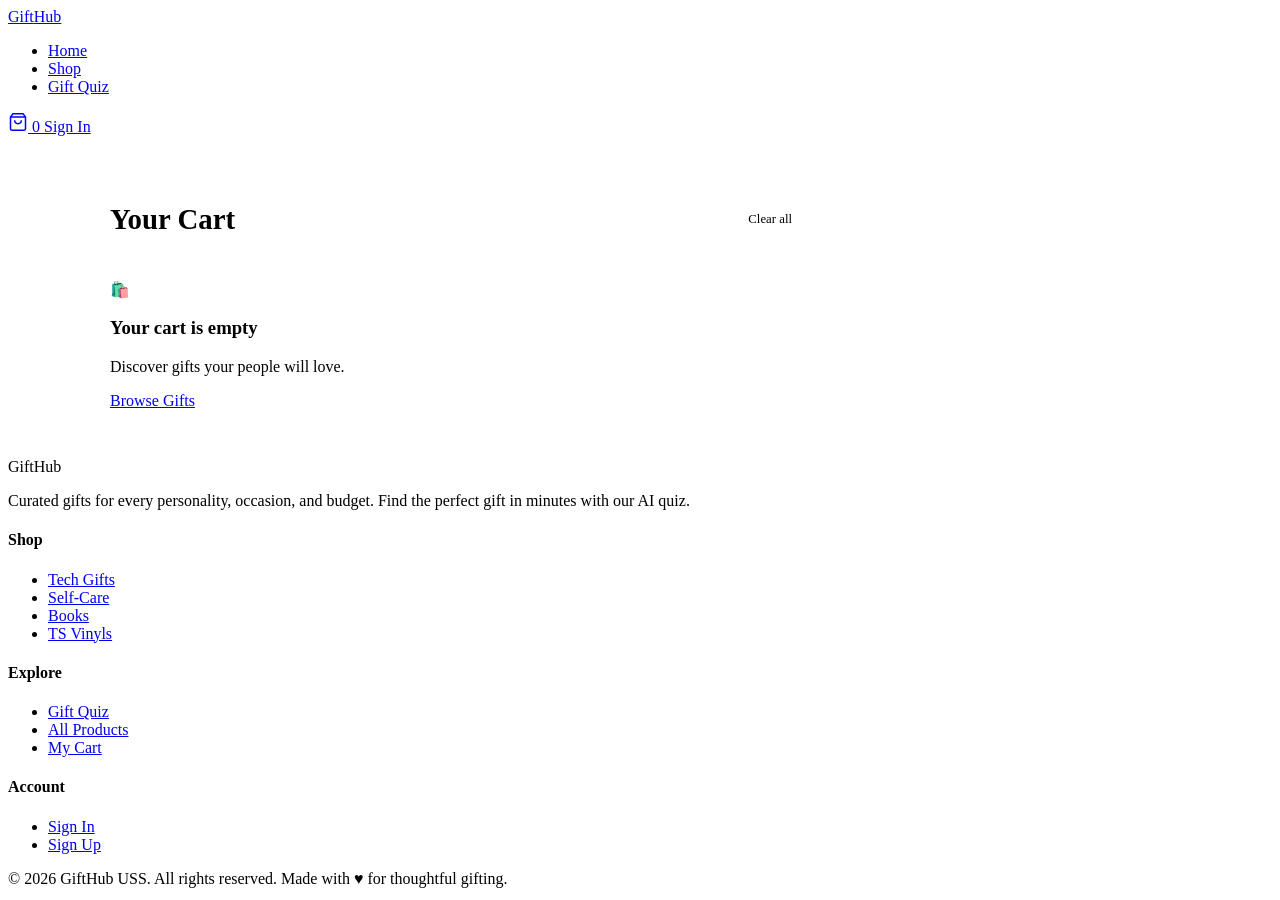
==== checkout.html @ 99d89582 "Add files via upload" ====
<!DOCTYPE html>
<html lang="en">
<head>
  <meta charset="UTF-8">
  <meta name="viewport" content="width=device-width, initial-scale=1.0">
  <title>Checkout – GiftHub</title>
  <link rel="stylesheet" href="style.css">
  <style>
    .checkout-wrap {
      max-width: 1060px;
      margin: 0 auto;
      padding: 3rem 2rem;
    }

    .checkout-head {
      margin-bottom: 2.5rem;
    }

    .checkout-head h1 {
      font-family: var(--font-display);
      font-size: 2rem;
      font-weight: 700;
      color: var(--charcoal);
      margin-bottom: 0.25rem;
    }

    .checkout-head p { font-size: 0.875rem; color: var(--muted); }

    /* STEPS */
    .checkout-steps {
      display: flex;
      align-items: center;
      gap: 0;
      margin-bottom: 2.5rem;
      overflow-x: auto;
      padding-bottom: 4px;
    }

    .step {
      display: flex;
      align-items: center;
      gap: 10px;
      flex-shrink: 0;
    }

    .step-num {
      width: 32px;
      height: 32px;
      border-radius: 50%;
      border: 2px solid var(--border-strong);
      display: flex;
      align-items: center;
      justify-content: center;
      font-size: 0.8rem;
      font-weight: 700;
      color: var(--muted);
      background: var(--white);
      transition: all var(--transition);
    }

    .step-num.active { border-color: var(--amber); background: var(--amber); color: var(--charcoal); }
    .step-num.done { border-color: var(--amber-dark); background: var(--amber-dark); color: white; }

    .step-label {
      font-size: 0.8rem;
      font-weight: 600;
      color: var(--muted);
      transition: color var(--transition);
    }

    .step.active .step-label { color: var(--charcoal); }
    .step.done .step-label { color: var(--amber-dark); }

    .step-line {
      flex: 1;
      height: 2px;
      background: var(--border);
      margin: 0 0.75rem;
      min-width: 30px;
      transition: background var(--transition);
    }

    .step-line.done { background: var(--amber); }

    /* LAYOUT */
    .checkout-layout {
      display: grid;
      grid-template-columns: 1fr 340px;
      gap: 2rem;
      align-items: start;
    }

    /* SECTION CARD */
    .co-card {
      background: var(--white);
      border: 1px solid var(--border);
      border-radius: var(--radius);
      padding: 2rem;
      margin-bottom: 1.25rem;
    }

    .co-card-title {
      font-family: var(--font-display);
      font-size: 1.15rem;
      font-weight: 700;
      color: var(--charcoal);
      margin-bottom: 1.5rem;
      display: flex;
      align-items: center;
      gap: 10px;
    }

    .co-card-title .step-icon {
      width: 28px;
      height: 28px;
      background: var(--amber-light);
      border-radius: 8px;
      display: flex;
      align-items: center;
      justify-content: center;
      font-size: 0.9rem;
    }

    /* PAYMENT METHODS */
    .payment-methods {
      display: grid;
      grid-template-columns: repeat(3, 1fr);
      gap: 0.75rem;
      margin-bottom: 1.5rem;
    }

    .pm-option {
      border: 2px solid var(--border);
      border-radius: var(--radius-sm);
      padding: 0.875rem 0.75rem;
      cursor: pointer;
      transition: all var(--transition);
      text-align: center;
      display: flex;
      flex-direction: column;
      align-items: center;
      gap: 6px;
      background: var(--white);
    }

    .pm-option:hover { border-color: var(--amber); background: var(--amber-light); }
    .pm-option.selected { border-color: var(--amber); background: var(--amber-light); }

    .pm-icon { font-size: 1.5rem; }
    .pm-label { font-size: 0.75rem; font-weight: 600; color: var(--charcoal); }

    /* CARD FORM */
    .card-form { display: none; }
    .card-form.visible { display: block; }

    .card-input-row {
      display: grid;
      grid-template-columns: 1fr 1fr;
      gap: 1rem;
    }

    /* UPI FORM */
    .upi-form { display: none; }
    .upi-form.visible { display: block; }

    /* ORDER SUMMARY SIDEBAR */
    .co-summary {
      background: var(--white);
      border: 1px solid var(--border);
      border-radius: var(--radius);
      padding: 1.75rem;
      position: sticky;
      top: 80px;
    }

    .co-summary-title {
      font-family: var(--font-display);
      font-size: 1.1rem;
      font-weight: 700;
      color: var(--charcoal);
      margin-bottom: 1.25rem;
    }

    .co-items { margin-bottom: 1.25rem; }

    .co-item {
      display: flex;
      align-items: center;
      gap: 12px;
      padding: 0.75rem 0;
      border-bottom: 1px solid var(--border);
    }

    .co-item:last-child { border-bottom: none; }

    .co-item-img {
      width: 44px;
      height: 44px;
      background: var(--cream-dark);
      border-radius: 8px;
      display: flex;
      align-items: center;
      justify-content: center;
      font-size: 1.3rem;
      flex-shrink: 0;
    }

    .co-item-details { flex: 1; min-width: 0; }
    .co-item-name { font-size: 0.8rem; font-weight: 600; color: var(--charcoal); white-space: nowrap; overflow: hidden; text-overflow: ellipsis; }
    .co-item-qty { font-size: 0.72rem; color: var(--muted); }
    .co-item-price { font-size: 0.85rem; font-weight: 700; color: var(--amber-dark); flex-shrink: 0; }

    .co-totals { margin-top: 1rem; }

    .co-row {
      display: flex;
      justify-content: space-between;
      font-size: 0.82rem;
      color: var(--charcoal-mid);
      padding: 0.4rem 0;
    }

    .co-row.total {
      font-size: 1rem;
      font-weight: 700;
      color: var(--charcoal);
      border-top: 2px solid var(--border-strong);
      margin-top: 0.5rem;
      padding-top: 0.75rem;
    }

    .co-row.total span:last-child { color: var(--amber-dark); }

    /* SECURITY BADGES */
    .security-badges {
      display: flex;
      justify-content: center;
      gap: 1.5rem;
      margin-top: 1.25rem;
      padding-top: 1.25rem;
      border-top: 1px solid var(--border);
    }

    .sec-badge {
      display: flex;
      align-items: center;
      gap: 5px;
      font-size: 0.7rem;
      color: var(--muted-light);
      font-weight: 500;
    }

    @media (max-width: 860px) {
      .checkout-layout { grid-template-columns: 1fr; }
      .co-summary { position: static; }
      .payment-methods { grid-template-columns: repeat(3, 1fr); }
    }

    @media (max-width: 480px) {
      .checkout-wrap { padding: 1.5rem 1rem; }
      .co-card { padding: 1.25rem; }
      .payment-methods { grid-template-columns: 1fr 1fr; }
      .card-input-row { grid-template-columns: 1fr; }
      .checkout-steps { gap: 0; }
      .step-label { display: none; }
    }
  </style>
</head>
<body>
  <div id="nav-root"></div>

  <div class="page-wrap">
    <div class="checkout-wrap">
      <div class="checkout-head">
        <h1>Checkout</h1>
        <p>You're almost there. Fill in your details below.</p>
      </div>

      <!-- STEPS -->
      <div class="checkout-steps">
        <div class="step active" id="step1">
          <div class="step-num active">1</div>
          <span class="step-label">Delivery</span>
        </div>
        <div class="step-line" id="line1"></div>
        <div class="step" id="step2">
          <div class="step-num">2</div>
          <span class="step-label">Payment</span>
        </div>
        <div class="step-line" id="line2"></div>
        <div class="step" id="step3">
          <div class="step-num">3</div>
          <span class="step-label">Review</span>
        </div>
      </div>

      <div class="checkout-layout">
        <div>

          <!-- STEP 1: DELIVERY -->
          <div id="section-delivery">
            <div class="co-card">
              <h3 class="co-card-title">
                <span class="step-icon">📦</span> Delivery Details
              </h3>
              <div class="form-row">
                <div class="form-group">
                  <label class="form-label">First Name</label>
                  <input class="form-input" type="text" id="fn" placeholder="First name">
                </div>
                <div class="form-group">
                  <label class="form-label">Last Name</label>
                  <input class="form-input" type="text" id="ln" placeholder="Last name">
                </div>
              </div>
              <div class="form-group">
                <label class="form-label">Email</label>
                <input class="form-input" type="email" id="em" placeholder="Order confirmation sent here">
              </div>
              <div class="form-group">
                <label class="form-label">Phone</label>
                <input class="form-input" type="tel" id="ph" placeholder="+91 XXXXX XXXXX">
              </div>
              <div class="form-group">
                <label class="form-label">Address Line 1</label>
                <input class="form-input" type="text" id="a1" placeholder="Flat / House no, Building name">
              </div>
              <div class="form-group">
                <label class="form-label">Address Line 2 (optional)</label>
                <input class="form-input" type="text" id="a2" placeholder="Street, Area, Landmark">
              </div>
              <div class="form-row">
                <div class="form-group">
                  <label class="form-label">City</label>
                  <input class="form-input" type="text" id="city" placeholder="City">
                </div>
                <div class="form-group">
                  <label class="form-label">PIN Code</label>
                  <input class="form-input" type="text" id="pin" placeholder="6-digit PIN">
                </div>
              </div>
              <div class="form-group">
                <label class="form-label">State</label>
                <select class="form-input" id="state">
                  <option value="">Select state</option>
                  <option>Maharashtra</option><option>Delhi</option><option>Karnataka</option>
                  <option>Tamil Nadu</option><option>Telangana</option><option>Gujarat</option>
                  <option>Rajasthan</option><option>West Bengal</option><option>Uttar Pradesh</option>
                </select>
              </div>

              <div style="display:flex;align-items:center;gap:10px;margin-top:0.5rem">
                <input type="checkbox" id="gift-wrap" style="width:16px;height:16px;accent-color:var(--amber)">
                <label for="gift-wrap" style="font-size:0.85rem;color:var(--charcoal-mid);cursor:pointer">🎁 Add free gift wrapping & personalized message</label>
              </div>
              <div id="gift-msg-group" style="display:none;margin-top:1rem">
                <label class="form-label">Gift Message (optional)</label>
                <textarea class="form-input" id="gift-msg" rows="2" placeholder="Write a short note to the recipient..."></textarea>
              </div>
            </div>
            <button class="btn btn-primary" style="font-size:1rem;padding:0.9rem 2rem" onclick="goToPayment()">Continue to Payment →</button>
          </div>

          <!-- STEP 2: PAYMENT -->
          <div id="section-payment" style="display:none">
            <div class="co-card">
              <h3 class="co-card-title">
                <span class="step-icon">💳</span> Payment Method
              </h3>

              <div class="payment-methods">
                <div class="pm-option selected" onclick="selectPM('card', this)">
                  <span class="pm-icon">💳</span>
                  <span class="pm-label">Card</span>
                </div>
                <div class="pm-option" onclick="selectPM('upi', this)">
                  <span class="pm-icon">📱</span>
                  <span class="pm-label">UPI</span>
                </div>
                <div class="pm-option" onclick="selectPM('netbanking', this)">
                  <span class="pm-icon">🏦</span>
                  <span class="pm-label">Net Banking</span>
                </div>
                <div class="pm-option" onclick="selectPM('wallet', this)">
                  <span class="pm-icon">👛</span>
                  <span class="pm-label">Wallet</span>
                </div>
                <div class="pm-option" onclick="selectPM('cod', this)">
                  <span class="pm-icon">💵</span>
                  <span class="pm-label">Cash on Delivery</span>
                </div>
                <div class="pm-option" onclick="selectPM('emi', this)">
                  <span class="pm-icon">📅</span>
                  <span class="pm-label">EMI</span>
                </div>
              </div>

              <!-- CARD FORM -->
              <div class="card-form visible" id="form-card">
                <div class="form-group">
                  <label class="form-label">Card Number</label>
                  <input class="form-input" type="text" id="cardnum" placeholder="1234 5678 9012 3456" maxlength="19" oninput="formatCard(this)">
                </div>
                <div class="card-input-row">
                  <div class="form-group">
                    <label class="form-label">Expiry Date</label>
                    <input class="form-input" type="text" id="expiry" placeholder="MM / YY" maxlength="7" oninput="formatExpiry(this)">
                  </div>
                  <div class="form-group">
                    <label class="form-label">CVV</label>
                    <input class="form-input" type="password" id="cvv" placeholder="•••" maxlength="3">
                  </div>
                </div>
                <div class="form-group">
                  <label class="form-label">Name on Card</label>
                  <input class="form-input" type="text" id="cardname" placeholder="As printed on card">
                </div>
              </div>

              <!-- UPI FORM -->
              <div class="upi-form" id="form-upi">
                <div class="form-group">
                  <label class="form-label">UPI ID</label>
                  <input class="form-input" type="text" id="upiid" placeholder="yourname@upi">
                </div>
                <p style="font-size:0.78rem;color:var(--muted);margin-top:-0.5rem">Enter your UPI ID (e.g. name@okicici, name@ybl)</p>
              </div>

              <!-- OTHER METHODS -->
              <div id="form-other" style="display:none">
                <p style="font-size:0.875rem;color:var(--muted);text-align:center;padding:1.5rem;background:var(--cream-dark);border-radius:var(--radius-sm)">
                  You'll be redirected to your bank/wallet to complete the payment securely.
                </p>
              </div>

              <div style="display:flex;align-items:center;gap:8px;font-size:0.75rem;color:var(--muted);margin-top:1rem">
                🔒 <span>256-bit SSL encryption. Your payment info is never stored.</span>
              </div>
            </div>

            <div style="display:flex;gap:1rem;flex-wrap:wrap">
              <button class="btn btn-outline" onclick="goToDelivery()">← Back</button>
              <button class="btn btn-primary" style="font-size:1rem;padding:0.9rem 2rem" onclick="goToReview()">Review Order →</button>
            </div>
          </div>

          <!-- STEP 3: REVIEW -->
          <div id="section-review" style="display:none">
            <div class="co-card">
              <h3 class="co-card-title">
                <span class="step-icon">✅</span> Review Your Order
              </h3>
              <div id="review-body"></div>
            </div>
            <div style="display:flex;gap:1rem;flex-wrap:wrap">
              <button class="btn btn-outline" onclick="goToPayment2()">← Back</button>
              <button class="btn btn-coral" id="place-btn" style="font-size:1rem;padding:0.9rem 2rem" onclick="placeOrder()">
                🎁 Place Order
              </button>
            </div>
          </div>

        </div>

        <!-- ORDER SUMMARY SIDEBAR -->
        <div>
          <div class="co-summary">
            <div class="co-summary-title">Your Order</div>
            <div class="co-items" id="co-items-list"></div>
            <div class="co-totals">
              <div class="co-row"><span>Subtotal</span><span id="co-sub">–</span></div>
              <div class="co-row"><span>Shipping</span><span id="co-ship">–</span></div>
              <div class="co-row total"><span>Total</span><span id="co-total">–</span></div>
            </div>
            <div class="security-badges">
              <span class="sec-badge">🔒 Secure</span>
              <span class="sec-badge">🚚 Fast Delivery</span>
              <span class="sec-badge">↩ Easy Returns</span>
            </div>
          </div>
        </div>
      </div>
    </div>
  </div>

  <div id="footer-root"></div>

  <script src="app.js"></script>
  <script>
    document.getElementById('nav-root').innerHTML = renderNav('');
    document.getElementById('footer-root').innerHTML = renderFooter();

    // Pre-fill if logged in
    const user = Auth.get();
    if (user) {
      document.getElementById('em').value = user.email || '';
      const parts = (user.name || '').split(' ');
      if (parts[0]) document.getElementById('fn').value = parts[0];
      if (parts[1]) document.getElementById('ln').value = parts.slice(1).join(' ');
    }

    // Gift wrap toggle
    document.getElementById('gift-wrap').addEventListener('change', function() {
      document.getElementById('gift-msg-group').style.display = this.checked ? 'block' : 'none';
    });

    // Render sidebar items
    function renderSidebarItems() {
      const items = Cart.get();
      if (items.length === 0) { window.location.href = 'cart.html'; return; }
      const subtotal = Cart.total();
      const shipping = subtotal >= 1499 ? 0 : 99;
      const total = subtotal + shipping;
      document.getElementById('co-items-list').innerHTML = items.map(item => {
        const p = PRODUCTS.find(x => x.id === item.id);
        if (!p) return '';
        return `<div class="co-item">
          <div class="co-item-img">
  <img src="${p.img}" alt="${p.name}" style="width:100%;height:100%;object-fit:cover;border-radius:8px;">
</div>
          <div class="co-item-details">
            <div class="co-item-name">${p.name}</div>
            <div class="co-item-qty">Qty: ${item.qty}</div>
          </div>
          <div class="co-item-price">₹${(p.price * item.qty).toLocaleString('en-IN')}</div>
        </div>`;
      }).join('');
      document.getElementById('co-sub').textContent = '₹' + subtotal.toLocaleString('en-IN');
      document.getElementById('co-ship').textContent = shipping === 0 ? 'FREE' : '₹' + shipping;
      document.getElementById('co-total').textContent = '₹' + total.toLocaleString('en-IN');
    }

    renderSidebarItems();

    // STEP NAVIGATION
    function setStep(n) {
      [1,2,3].forEach(i => {
        const s = document.getElementById(`step${i}`);
        s.querySelector('.step-num').className = 'step-num' + (i < n ? ' done' : i === n ? ' active' : '');
        s.className = 'step' + (i < n ? ' done' : i === n ? ' active' : '');
      });
      [1,2].forEach(i => {
        document.getElementById(`line${i}`).className = 'step-line' + (i < n ? ' done' : '');
      });
    }

    function goToDelivery() {
      setStep(1);
      document.getElementById('section-delivery').style.display = 'block';
      document.getElementById('section-payment').style.display = 'none';
      document.getElementById('section-review').style.display = 'none';
    }

    function goToPayment() {
      const fn = document.getElementById('fn').value.trim();
      const em = document.getElementById('em').value.trim();
      const a1 = document.getElementById('a1').value.trim();
      const city = document.getElementById('city').value.trim();
      const pin = document.getElementById('pin').value.trim();
      if (!fn || !em || !a1 || !city || !pin) return showToast('Please fill all required fields.');
      if (!em.includes('@')) return showToast('Please enter a valid email.');
      setStep(2);
      document.getElementById('section-delivery').style.display = 'none';
      document.getElementById('section-payment').style.display = 'block';
      document.getElementById('section-review').style.display = 'none';
    }

    function goToPayment2() {
      setStep(2);
      document.getElementById('section-delivery').style.display = 'none';
      document.getElementById('section-payment').style.display = 'block';
      document.getElementById('section-review').style.display = 'none';
    }

    function goToReview() {
      setStep(3);
      document.getElementById('section-delivery').style.display = 'none';
      document.getElementById('section-payment').style.display = 'none';
      document.getElementById('section-review').style.display = 'block';
      buildReview();
    }

    function buildReview() {
      const fn = document.getElementById('fn').value;
      const ln = document.getElementById('ln').value;
      const em = document.getElementById('em').value;
      const a1 = document.getElementById('a1').value;
      const city = document.getElementById('city').value;
      const pin = document.getElementById('pin').value;
      const state = document.getElementById('state').value;
      const subtotal = Cart.total();
      const shipping = subtotal >= 1499 ? 0 : 99;
      const total = subtotal + shipping;
      document.getElementById('review-body').innerHTML = `
        <div style="display:grid;grid-template-columns:1fr 1fr;gap:1.5rem;margin-bottom:1.5rem">
          <div>
            <div style="font-size:0.72rem;font-weight:700;letter-spacing:0.08em;text-transform:uppercase;color:var(--muted);margin-bottom:8px">Delivering to</div>
            <div style="font-size:0.875rem;color:var(--charcoal);line-height:1.7">${fn} ${ln}<br>${a1}<br>${city}, ${state} – ${pin}</div>
          </div>
          <div>
            <div style="font-size:0.72rem;font-weight:700;letter-spacing:0.08em;text-transform:uppercase;color:var(--muted);margin-bottom:8px">Payment</div>
            <div style="font-size:0.875rem;color:var(--charcoal)">${getPaymentSummary()}</div>
          </div>
        </div>
        <div style="background:var(--cream-dark);border-radius:var(--radius-sm);padding:1rem;font-size:0.875rem;">
          <div style="display:flex;justify-content:space-between;margin-bottom:6px"><span style="color:var(--muted)">Subtotal</span><span>₹${subtotal.toLocaleString('en-IN')}</span></div>
          <div style="display:flex;justify-content:space-between;margin-bottom:6px"><span style="color:var(--muted)">Shipping</span><span>${shipping===0?'FREE':'₹'+shipping}</span></div>
          <div style="display:flex;justify-content:space-between;font-weight:700;font-size:1rem;border-top:1px solid var(--border);padding-top:8px;margin-top:4px"><span>Total</span><span style="color:var(--amber-dark)">₹${total.toLocaleString('en-IN')}</span></div>
        </div>`;
    }

    let selectedPM = 'card';

    function selectPM(pm, el) {
      selectedPM = pm;
      document.querySelectorAll('.pm-option').forEach(o => o.classList.remove('selected'));
      el.classList.add('selected');
      document.getElementById('form-card').className = 'card-form' + (pm === 'card' ? ' visible' : '');
      document.getElementById('form-upi').className = 'upi-form' + (pm === 'upi' ? ' visible' : '');
      document.getElementById('form-other').style.display = ['netbanking','wallet','cod','emi'].includes(pm) ? 'block' : 'none';
    }

    function getPaymentSummary() {
      const labels = { card: '💳 Credit / Debit Card', upi: '📱 UPI', netbanking: '🏦 Net Banking', wallet: '👛 Wallet', cod: '💵 Cash on Delivery', emi: '📅 EMI' };
      return labels[selectedPM] || 'Card';
    }

    // Card number formatting
    function formatCard(el) {
      let v = el.value.replace(/\D/g,'').substring(0,16);
      el.value = v.replace(/(.{4})/g,'$1 ').trim();
    }

    function formatExpiry(el) {
      let v = el.value.replace(/\D/g,'');
      if (v.length >= 2) v = v.substring(0,2) + ' / ' + v.substring(2,4);
      el.value = v;
    }

    function placeOrder() {
      const btn = document.getElementById('place-btn');
      btn.textContent = 'Processing...';
      btn.disabled = true;
      setTimeout(() => {
        Cart.clear();
        window.location.href = 'success.html';
      }, 1800);
    }
  </script>
</body>
</html>
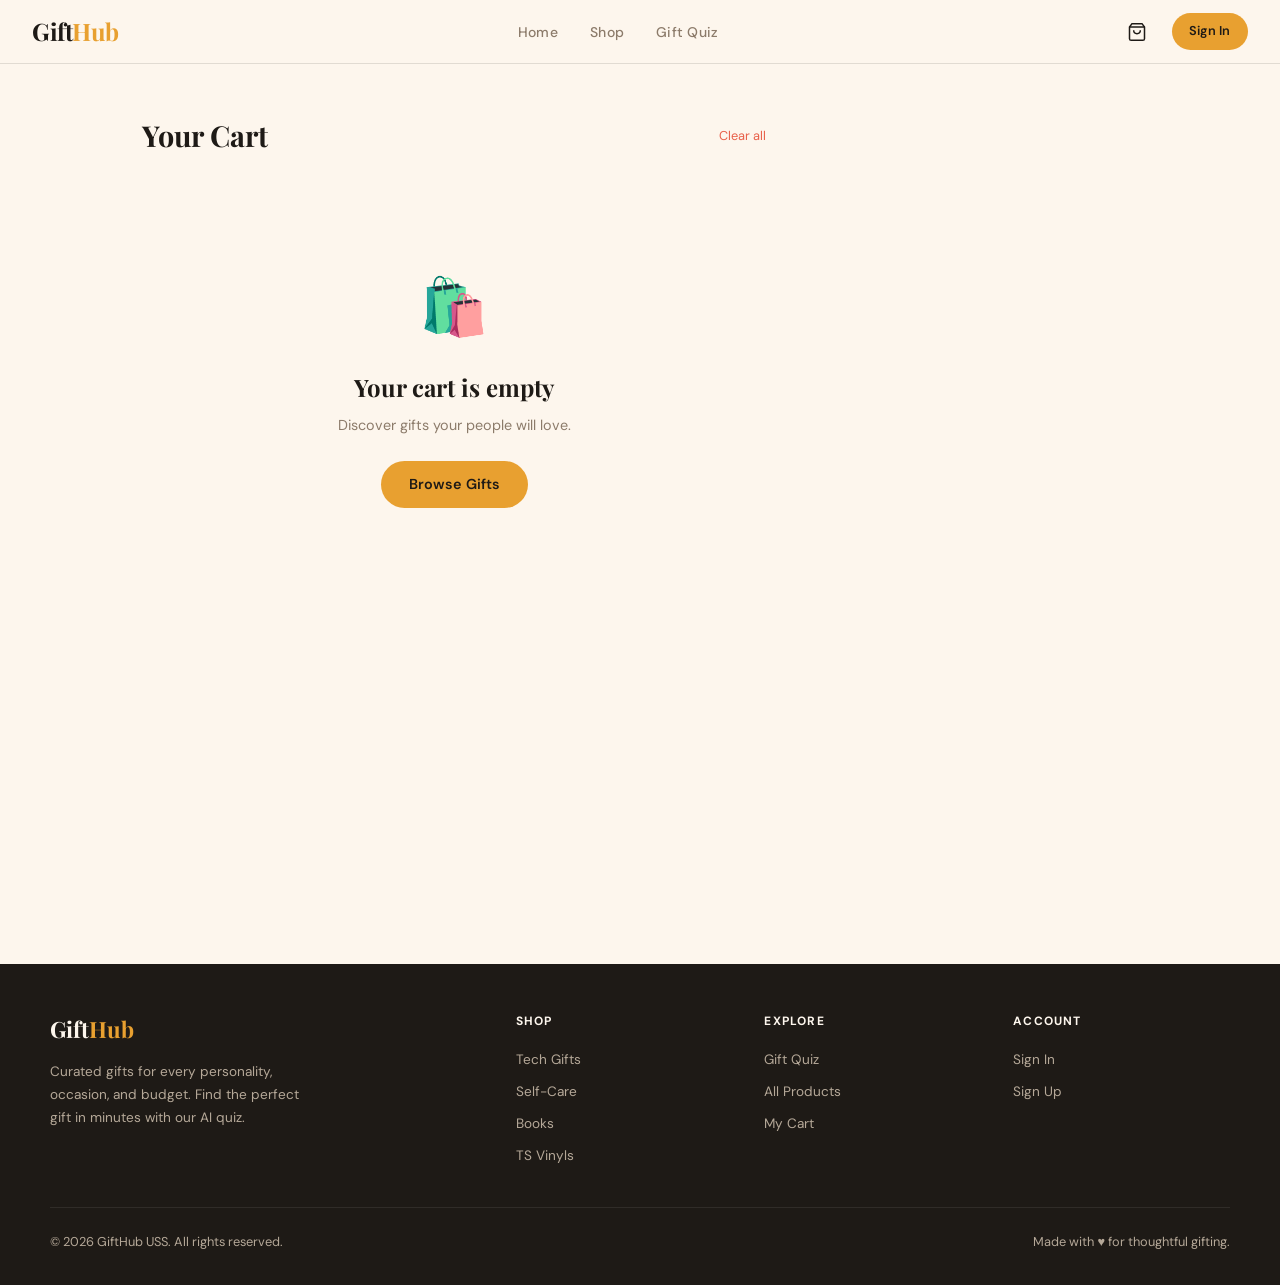
==== commit 30f08fee: "Update print statement from 'Hello' to 'Goodbye'" ====
--- a/checkout.html
+++ b/checkout.html
@@ -6,16 +6,18 @@
   <title>Checkout – GiftHub</title>
   <link rel="stylesheet" href="style.css">
   <style>
+    body { overflow-x: hidden; }
+
+    /* ── CHECKOUT WRAP ── */
     .checkout-wrap {
       max-width: 1060px;
       margin: 0 auto;
       padding: 3rem 2rem;
-    }
-
-    .checkout-head {
-      margin-bottom: 2.5rem;
-    }
-
+      width: 100%;
+      box-sizing: border-box;
+    }
+
+    .checkout-head { margin-bottom: 2.5rem; }
     .checkout-head h1 {
       font-family: var(--font-display);
       font-size: 2rem;
@@ -23,10 +25,9 @@
       color: var(--charcoal);
       margin-bottom: 0.25rem;
     }
-
     .checkout-head p { font-size: 0.875rem; color: var(--muted); }
 
-    /* STEPS */
+    /* ── STEPS ── */
     .checkout-steps {
       display: flex;
       align-items: center;
@@ -57,9 +58,8 @@
       background: var(--white);
       transition: all var(--transition);
     }
-
     .step-num.active { border-color: var(--amber); background: var(--amber); color: var(--charcoal); }
-    .step-num.done { border-color: var(--amber-dark); background: var(--amber-dark); color: white; }
+    .step-num.done   { border-color: var(--amber-dark); background: var(--amber-dark); color: white; }
 
     .step-label {
       font-size: 0.8rem;
@@ -67,9 +67,8 @@
       color: var(--muted);
       transition: color var(--transition);
     }
-
     .step.active .step-label { color: var(--charcoal); }
-    .step.done .step-label { color: var(--amber-dark); }
+    .step.done   .step-label { color: var(--amber-dark); }
 
     .step-line {
       flex: 1;
@@ -79,10 +78,9 @@
       min-width: 30px;
       transition: background var(--transition);
     }
-
     .step-line.done { background: var(--amber); }
 
-    /* LAYOUT */
+    /* ── LAYOUT ── */
     .checkout-layout {
       display: grid;
       grid-template-columns: 1fr 340px;
@@ -90,7 +88,7 @@
       align-items: start;
     }
 
-    /* SECTION CARD */
+    /* ── CO-CARD ── */
     .co-card {
       background: var(--white);
       border: 1px solid var(--border);
@@ -121,7 +119,7 @@
       font-size: 0.9rem;
     }
 
-    /* PAYMENT METHODS */
+    /* ── PAYMENT METHODS ── */
     .payment-methods {
       display: grid;
       grid-template-columns: repeat(3, 1fr);
@@ -142,28 +140,26 @@
       gap: 6px;
       background: var(--white);
     }
-
-    .pm-option:hover { border-color: var(--amber); background: var(--amber-light); }
+    .pm-option:hover  { border-color: var(--amber); background: var(--amber-light); }
     .pm-option.selected { border-color: var(--amber); background: var(--amber-light); }
 
-    .pm-icon { font-size: 1.5rem; }
+    .pm-icon  { font-size: 1.5rem; }
     .pm-label { font-size: 0.75rem; font-weight: 600; color: var(--charcoal); }
 
-    /* CARD FORM */
+    /* ── CARD / UPI FORMS ── */
     .card-form { display: none; }
     .card-form.visible { display: block; }
-
+    .upi-form  { display: none; }
+    .upi-form.visible  { display: block; }
+
+    /* Card row (expiry + cvv) */
     .card-input-row {
       display: grid;
       grid-template-columns: 1fr 1fr;
       gap: 1rem;
     }
 
-    /* UPI FORM */
-    .upi-form { display: none; }
-    .upi-form.visible { display: block; }
-
-    /* ORDER SUMMARY SIDEBAR */
+    /* ── ORDER SUMMARY SIDEBAR ── */
     .co-summary {
       background: var(--white);
       border: 1px solid var(--border);
@@ -190,7 +186,6 @@
       padding: 0.75rem 0;
       border-bottom: 1px solid var(--border);
     }
-
     .co-item:last-child { border-bottom: none; }
 
     .co-item-img {
@@ -198,16 +193,18 @@
       height: 44px;
       background: var(--cream-dark);
       border-radius: 8px;
-      display: flex;
-      align-items: center;
-      justify-content: center;
-      font-size: 1.3rem;
+      overflow: hidden;
       flex-shrink: 0;
     }
+    .co-item-img img {
+      width: 100%;
+      height: 100%;
+      object-fit: cover;
+    }
 
     .co-item-details { flex: 1; min-width: 0; }
-    .co-item-name { font-size: 0.8rem; font-weight: 600; color: var(--charcoal); white-space: nowrap; overflow: hidden; text-overflow: ellipsis; }
-    .co-item-qty { font-size: 0.72rem; color: var(--muted); }
+    .co-item-name  { font-size: 0.8rem; font-weight: 600; color: var(--charcoal); white-space: nowrap; overflow: hidden; text-overflow: ellipsis; }
+    .co-item-qty   { font-size: 0.72rem; color: var(--muted); }
     .co-item-price { font-size: 0.85rem; font-weight: 700; color: var(--amber-dark); flex-shrink: 0; }
 
     .co-totals { margin-top: 1rem; }
@@ -219,7 +216,6 @@
       color: var(--charcoal-mid);
       padding: 0.4rem 0;
     }
-
     .co-row.total {
       font-size: 1rem;
       font-weight: 700;
@@ -228,10 +224,9 @@
       margin-top: 0.5rem;
       padding-top: 0.75rem;
     }
-
     .co-row.total span:last-child { color: var(--amber-dark); }
 
-    /* SECURITY BADGES */
+    /* ── SECURITY BADGES ── */
     .security-badges {
       display: flex;
       justify-content: center;
@@ -240,7 +235,6 @@
       padding-top: 1.25rem;
       border-top: 1px solid var(--border);
     }
-
     .sec-badge {
       display: flex;
       align-items: center;
@@ -250,19 +244,51 @@
       font-weight: 500;
     }
 
+    /* ── REVIEW GRID ── */
+    .review-meta {
+      display: grid;
+      grid-template-columns: 1fr 1fr;
+      gap: 1.5rem;
+      margin-bottom: 1.5rem;
+    }
+
+    /* ══════════════════════════════════════
+       RESPONSIVE — single source of truth
+    ══════════════════════════════════════ */
+
+    /* Tablet: collapse sidebar to below */
     @media (max-width: 860px) {
       .checkout-layout { grid-template-columns: 1fr; }
       .co-summary { position: static; }
-      .payment-methods { grid-template-columns: repeat(3, 1fr); }
-    }
-
+    }
+
+    /* Phablet / large phone */
+    @media (max-width: 600px) {
+      .checkout-wrap   { padding: 1.5rem 1rem; }
+      .co-card         { padding: 1.1rem 1rem; }
+      .checkout-head h1 { font-size: 1.5rem; }
+
+      /* Delivery form: stack first/last name */
+      .form-row { grid-template-columns: 1fr !important; }
+
+      /* Payment grid: 2 cols */
+      .payment-methods { grid-template-columns: repeat(2, 1fr); }
+
+      /* Card expiry/CVV: stack */
+      .card-input-row  { grid-template-columns: 1fr; }
+
+      /* Review meta: stack */
+      .review-meta { grid-template-columns: 1fr; gap: 1rem; }
+    }
+
+    /* Small phone */
     @media (max-width: 480px) {
-      .checkout-wrap { padding: 1.5rem 1rem; }
-      .co-card { padding: 1.25rem; }
-      .payment-methods { grid-template-columns: 1fr 1fr; }
-      .card-input-row { grid-template-columns: 1fr; }
-      .checkout-steps { gap: 0; }
-      .step-label { display: none; }
+      .checkout-wrap   { padding: 1.25rem 0.75rem; }
+      .co-card         { padding: 1rem 0.875rem; }
+      .step-label      { display: none; }
+      .step-line       { margin: 0 0.4rem; min-width: 16px; }
+      .security-badges { gap: 0.75rem; flex-wrap: wrap; }
+      .toast           { left: 1rem; right: 1rem; bottom: 1rem; }
     }
   </style>
 </head>
@@ -516,8 +542,8 @@
         if (!p) return '';
         return `<div class="co-item">
           <div class="co-item-img">
-  <img src="${p.img}" alt="${p.name}" style="width:100%;height:100%;object-fit:cover;border-radius:8px;">
-</div>
+            <img src="${p.img}" alt="${p.name}">
+          </div>
           <div class="co-item-details">
             <div class="co-item-name">${p.name}</div>
             <div class="co-item-qty">Qty: ${item.qty}</div>
@@ -525,8 +551,8 @@
           <div class="co-item-price">₹${(p.price * item.qty).toLocaleString('en-IN')}</div>
         </div>`;
       }).join('');
-      document.getElementById('co-sub').textContent = '₹' + subtotal.toLocaleString('en-IN');
-      document.getElementById('co-ship').textContent = shipping === 0 ? 'FREE' : '₹' + shipping;
+      document.getElementById('co-sub').textContent   = '₹' + subtotal.toLocaleString('en-IN');
+      document.getElementById('co-ship').textContent  = shipping === 0 ? 'FREE' : '₹' + shipping;
       document.getElementById('co-total').textContent = '₹' + total.toLocaleString('en-IN');
     }
 
@@ -548,51 +574,50 @@
       setStep(1);
       document.getElementById('section-delivery').style.display = 'block';
       document.getElementById('section-payment').style.display = 'none';
-      document.getElementById('section-review').style.display = 'none';
+      document.getElementById('section-review').style.display  = 'none';
     }
 
     function goToPayment() {
-      const fn = document.getElementById('fn').value.trim();
-      const em = document.getElementById('em').value.trim();
-      const a1 = document.getElementById('a1').value.trim();
+      const fn   = document.getElementById('fn').value.trim();
+      const em   = document.getElementById('em').value.trim();
+      const a1   = document.getElementById('a1').value.trim();
       const city = document.getElementById('city').value.trim();
-      const pin = document.getElementById('pin').value.trim();
+      const pin  = document.getElementById('pin').value.trim();
       if (!fn || !em || !a1 || !city || !pin) return showToast('Please fill all required fields.');
       if (!em.includes('@')) return showToast('Please enter a valid email.');
       setStep(2);
       document.getElementById('section-delivery').style.display = 'none';
-      document.getElementById('section-payment').style.display = 'block';
-      document.getElementById('section-review').style.display = 'none';
+      document.getElementById('section-payment').style.display  = 'block';
+      document.getElementById('section-review').style.display   = 'none';
     }
 
     function goToPayment2() {
       setStep(2);
       document.getElementById('section-delivery').style.display = 'none';
-      document.getElementById('section-payment').style.display = 'block';
-      document.getElementById('section-review').style.display = 'none';
+      document.getElementById('section-payment').style.display  = 'block';
+      document.getElementById('section-review').style.display   = 'none';
     }
 
     function goToReview() {
       setStep(3);
       document.getElementById('section-delivery').style.display = 'none';
-      document.getElementById('section-payment').style.display = 'none';
-      document.getElementById('section-review').style.display = 'block';
+      document.getElementById('section-payment').style.display  = 'none';
+      document.getElementById('section-review').style.display   = 'block';
       buildReview();
     }
 
     function buildReview() {
-      const fn = document.getElementById('fn').value;
-      const ln = document.getElementById('ln').value;
-      const em = document.getElementById('em').value;
-      const a1 = document.getElementById('a1').value;
-      const city = document.getElementById('city').value;
-      const pin = document.getElementById('pin').value;
+      const fn    = document.getElementById('fn').value;
+      const ln    = document.getElementById('ln').value;
+      const a1    = document.getElementById('a1').value;
+      const city  = document.getElementById('city').value;
+      const pin   = document.getElementById('pin').value;
       const state = document.getElementById('state').value;
       const subtotal = Cart.total();
       const shipping = subtotal >= 1499 ? 0 : 99;
-      const total = subtotal + shipping;
+      const total    = subtotal + shipping;
       document.getElementById('review-body').innerHTML = `
-        <div style="display:grid;grid-template-columns:1fr 1fr;gap:1.5rem;margin-bottom:1.5rem">
+        <div class="review-meta">
           <div>
             <div style="font-size:0.72rem;font-weight:700;letter-spacing:0.08em;text-transform:uppercase;color:var(--muted);margin-bottom:8px">Delivering to</div>
             <div style="font-size:0.875rem;color:var(--charcoal);line-height:1.7">${fn} ${ln}<br>${a1}<br>${city}, ${state} – ${pin}</div>
@@ -615,8 +640,8 @@
       selectedPM = pm;
       document.querySelectorAll('.pm-option').forEach(o => o.classList.remove('selected'));
       el.classList.add('selected');
-      document.getElementById('form-card').className = 'card-form' + (pm === 'card' ? ' visible' : '');
-      document.getElementById('form-upi').className = 'upi-form' + (pm === 'upi' ? ' visible' : '');
+      document.getElementById('form-card').className  = 'card-form'  + (pm === 'card' ? ' visible' : '');
+      document.getElementById('form-upi').className   = 'upi-form'   + (pm === 'upi'  ? ' visible' : '');
       document.getElementById('form-other').style.display = ['netbanking','wallet','cod','emi'].includes(pm) ? 'block' : 'none';
     }
 
@@ -625,7 +650,6 @@
       return labels[selectedPM] || 'Card';
     }
 
-    // Card number formatting
     function formatCard(el) {
       let v = el.value.replace(/\D/g,'').substring(0,16);
       el.value = v.replace(/(.{4})/g,'$1 ').trim();
@@ -648,4 +672,4 @@
     }
   </script>
 </body>
-</html>+</html>
--- a/style.css
+++ b/style.css
@@ -0,0 +1,556 @@
+@import url('https://fonts.googleapis.com/css2?family=Playfair+Display:ital,wght@0,400;0,600;0,700;1,400&family=DM+Sans:ital,wght@0,300;0,400;0,500;0,600;1,300&display=swap');
+
+:root {
+  --cream: #FDF6ED;
+  --cream-dark: #F5E9D6;
+  --amber: #E8A030;
+  --amber-dark: #C4841A;
+  --amber-light: #FBF0D9;
+  --coral: #E8604A;
+  --coral-light: #FAEAE7;
+  --charcoal: #1E1A16;
+  --charcoal-mid: #3D3529;
+  --muted: #8C7B6A;
+  --muted-light: #B5A898;
+  --white: #FFFFFF;
+  --border: rgba(30,26,22,0.12);
+  --border-strong: rgba(30,26,22,0.22);
+  --shadow-soft: 0 4px 24px rgba(30,26,22,0.08);
+  --shadow-card: 0 2px 12px rgba(30,26,22,0.10);
+  --radius: 14px;
+  --radius-sm: 8px;
+  --radius-pill: 100px;
+  --font-display: 'Playfair Display', Georgia, serif;
+  --font-body: 'DM Sans', sans-serif;
+  --transition: 0.22s cubic-bezier(0.4,0,0.2,1);
+}
+
+*, *::before, *::after { box-sizing: border-box; margin: 0; padding: 0; }
+html { scroll-behavior: smooth; }
+
+body {
+  font-family: var(--font-body);
+  background: var(--cream);
+  color: var(--charcoal);
+  min-height: 100vh;
+  font-size: 15px;
+  line-height: 1.6;
+  -webkit-font-smoothing: antialiased;
+  overflow-x: hidden;
+}
+
+/* ─── NAV ─────────────────────────────────────────────── */
+nav {
+  position: sticky;
+  top: 0;
+  z-index: 100;
+  background: rgba(253,246,237,0.92);
+  backdrop-filter: blur(12px);
+  -webkit-backdrop-filter: blur(12px);
+  border-bottom: 1px solid var(--border);
+  padding: 0 2rem;
+  height: 64px;
+  display: flex;
+  align-items: center;
+  justify-content: space-between;
+}
+
+.nav-logo {
+  font-family: var(--font-display);
+  font-size: 1.5rem;
+  font-weight: 700;
+  color: var(--charcoal);
+  text-decoration: none;
+  letter-spacing: -0.02em;
+}
+.nav-logo span { color: var(--amber); }
+
+.nav-links {
+  display: flex;
+  align-items: center;
+  gap: 2rem;
+  list-style: none;
+}
+.nav-links a {
+  text-decoration: none;
+  color: var(--muted);
+  font-size: 0.875rem;
+  font-weight: 500;
+  letter-spacing: 0.02em;
+  transition: color var(--transition);
+}
+.nav-links a:hover,
+.nav-links a.active { color: var(--charcoal); }
+
+.nav-actions {
+  display: flex;
+  align-items: center;
+  gap: 1rem;
+}
+
+.nav-icon-btn {
+  background: none;
+  border: none;
+  cursor: pointer;
+  color: var(--charcoal);
+  display: flex;
+  align-items: center;
+  justify-content: center;
+  width: 38px;
+  height: 38px;
+  border-radius: var(--radius-sm);
+  transition: background var(--transition);
+  position: relative;
+  text-decoration: none;
+}
+.nav-icon-btn:hover { background: var(--cream-dark); }
+
+.cart-badge {
+  position: absolute;
+  top: 4px;
+  right: 4px;
+  background: var(--coral);
+  color: white;
+  font-size: 10px;
+  font-weight: 600;
+  width: 16px;
+  height: 16px;
+  border-radius: 50%;
+  display: none;
+  align-items: center;
+  justify-content: center;
+}
+.cart-badge.visible { display: flex; }
+
+/* ─── BUTTONS ─────────────────────────────────────────── */
+.btn {
+  display: inline-flex;
+  align-items: center;
+  justify-content: center;
+  gap: 8px;
+  padding: 0.75rem 1.75rem;
+  border-radius: var(--radius-pill);
+  font-family: var(--font-body);
+  font-size: 0.9rem;
+  font-weight: 600;
+  cursor: pointer;
+  transition: all var(--transition);
+  border: none;
+  text-decoration: none;
+  /* NOTE: no white-space: nowrap here — product-actions handles it per-button */
+}
+.btn-primary {
+  background: var(--amber);
+  color: var(--charcoal);
+}
+.btn-primary:hover {
+  background: var(--amber-dark);
+  transform: translateY(-1px);
+  box-shadow: 0 6px 20px rgba(232,160,48,0.35);
+}
+.btn-outline {
+  background: transparent;
+  color: var(--charcoal);
+  border: 1.5px solid var(--border-strong);
+}
+.btn-outline:hover {
+  background: var(--cream-dark);
+  border-color: var(--charcoal);
+}
+.btn-coral { background: var(--coral); color: white; }
+.btn-coral:hover {
+  background: #cc4e38;
+  transform: translateY(-1px);
+  box-shadow: 0 6px 20px rgba(232,96,74,0.35);
+}
+.btn-sm { padding: 0.5rem 1.1rem; font-size: 0.8rem; }
+.btn-full { width: 100%; }
+
+/* ─── CARDS ───────────────────────────────────────────── */
+.card {
+  background: var(--white);
+  border-radius: var(--radius);
+  border: 1px solid var(--border);
+  box-shadow: var(--shadow-card);
+  overflow: hidden;
+  transition: all var(--transition);
+}
+.card:hover {
+  transform: translateY(-3px);
+  box-shadow: var(--shadow-soft);
+}
+
+/* ─── PRODUCT CARD ────────────────────────────────────── */
+.product-card {
+  background: var(--white);
+  border-radius: var(--radius);
+  border: 1px solid var(--border);
+  overflow: hidden;
+  transition: all var(--transition);
+}
+.product-card:hover {
+  transform: translateY(-4px);
+  box-shadow: 0 12px 36px rgba(30,26,22,0.13);
+}
+
+.product-img-wrap {
+  width: 100%;
+  aspect-ratio: 1;
+  background: var(--cream-dark);
+  display: flex;
+  align-items: center;
+  justify-content: center;
+  position: relative;
+  overflow: hidden;
+}
+.product-img-wrap img {
+  width: 100%;
+  height: 100%;
+  object-fit: cover;
+  transition: transform 0.3s ease;
+}
+.product-card:hover .product-img-wrap img { transform: scale(1.05); }
+
+.product-img-placeholder {
+  display: flex;
+  flex-direction: column;
+  align-items: center;
+  justify-content: center;
+  gap: 8px;
+  color: var(--muted-light);
+  font-size: 0.75rem;
+  text-align: center;
+  border: 2px dashed var(--muted-light);
+  border-radius: 8px;
+  margin: 16px;
+  width: calc(100% - 32px);
+  height: calc(100% - 32px);
+  padding: 1rem;
+}
+.product-img-placeholder .ph-icon { font-size: 2rem; }
+.product-img-placeholder .ph-label { font-weight: 500; font-size: 0.8rem; color: var(--muted); }
+.product-img-placeholder .ph-hint { font-size: 0.7rem; color: var(--muted-light); }
+
+.product-tag {
+  position: absolute;
+  top: 12px;
+  left: 12px;
+  background: var(--amber);
+  color: var(--charcoal);
+  font-size: 0.7rem;
+  font-weight: 700;
+  padding: 3px 10px;
+  border-radius: var(--radius-pill);
+  letter-spacing: 0.04em;
+  text-transform: uppercase;
+}
+.product-tag.coral { background: var(--coral); color: white; }
+.product-tag.charcoal { background: var(--charcoal); color: white; }
+
+.product-info { padding: 1rem 1.1rem 1.2rem; }
+
+.product-category {
+  font-size: 0.7rem;
+  font-weight: 600;
+  letter-spacing: 0.08em;
+  text-transform: uppercase;
+  color: var(--muted);
+  margin-bottom: 4px;
+}
+.product-name {
+  font-family: var(--font-display);
+  font-size: 1rem;
+  font-weight: 600;
+  color: var(--charcoal);
+  line-height: 1.3;
+  margin-bottom: 6px;
+}
+.product-price {
+  font-size: 1.05rem;
+  font-weight: 700;
+  color: var(--amber-dark);
+  margin-bottom: 10px;
+}
+
+/* ─── PRODUCT ACTIONS — THE FIX ──────────────────────── */
+.product-actions {
+  display: flex;
+  gap: 6px;
+}
+.product-actions .btn {
+  flex: 1;
+  min-width: 0;
+  padding: 0.48rem 0.6rem;
+  font-size: 0.78rem;
+  white-space: nowrap;
+  overflow: hidden;
+  text-overflow: ellipsis;
+  justify-content: center;
+  text-align: center;
+}
+
+/* ─── SECTION LAYOUTS ─────────────────────────────────── */
+.section {
+  padding: 4rem 2rem;
+  max-width: 1180px;
+  margin: 0 auto;
+}
+.section-header { margin-bottom: 2.5rem; }
+.section-label {
+  font-size: 0.75rem;
+  font-weight: 700;
+  letter-spacing: 0.1em;
+  text-transform: uppercase;
+  color: var(--amber-dark);
+  margin-bottom: 8px;
+}
+.section-title {
+  font-family: var(--font-display);
+  font-size: 2rem;
+  font-weight: 700;
+  color: var(--charcoal);
+  letter-spacing: -0.02em;
+  line-height: 1.2;
+}
+.grid-4 {
+  display: grid;
+  grid-template-columns: repeat(auto-fill, minmax(230px, 1fr));
+  gap: 1.5rem;
+}
+.grid-3 {
+  display: grid;
+  grid-template-columns: repeat(auto-fill, minmax(280px, 1fr));
+  gap: 1.5rem;
+}
+
+/* ─── BADGE ───────────────────────────────────────────── */
+.badge {
+  display: inline-flex;
+  align-items: center;
+  gap: 4px;
+  padding: 4px 12px;
+  border-radius: var(--radius-pill);
+  font-size: 0.75rem;
+  font-weight: 600;
+}
+.badge-amber { background: var(--amber-light); color: var(--amber-dark); }
+.badge-coral { background: var(--coral-light); color: var(--coral); }
+
+/* ─── TOAST ───────────────────────────────────────────── */
+.toast {
+  position: fixed;
+  bottom: 2rem;
+  right: 2rem;
+  background: var(--charcoal);
+  color: var(--cream);
+  padding: 0.875rem 1.5rem;
+  border-radius: var(--radius);
+  font-size: 0.875rem;
+  font-weight: 500;
+  z-index: 9999;
+  transform: translateY(120%);
+  transition: transform 0.3s cubic-bezier(0.4,0,0.2,1);
+  display: flex;
+  align-items: center;
+  gap: 10px;
+  box-shadow: var(--shadow-soft);
+}
+.toast.show { transform: translateY(0); }
+
+/* ─── FOOTER ──────────────────────────────────────────── */
+footer {
+  background: var(--charcoal);
+  color: var(--muted-light);
+  padding: 3rem 2rem 2rem;
+  margin-top: 4rem;
+}
+.footer-inner {
+  max-width: 1180px;
+  margin: 0 auto;
+  display: grid;
+  grid-template-columns: 2fr 1fr 1fr 1fr;
+  gap: 2rem;
+  padding-bottom: 2rem;
+  border-bottom: 1px solid rgba(255,255,255,0.08);
+}
+.footer-logo {
+  font-family: var(--font-display);
+  font-size: 1.4rem;
+  font-weight: 700;
+  color: var(--cream);
+  margin-bottom: 0.75rem;
+}
+.footer-logo span { color: var(--amber); }
+.footer-desc { font-size: 0.85rem; line-height: 1.7; max-width: 260px; }
+.footer-col h4 {
+  font-size: 0.75rem;
+  font-weight: 700;
+  letter-spacing: 0.1em;
+  text-transform: uppercase;
+  color: var(--cream);
+  margin-bottom: 1rem;
+}
+.footer-col ul { list-style: none; }
+.footer-col ul li { margin-bottom: 0.5rem; }
+.footer-col ul li a {
+  text-decoration: none;
+  color: var(--muted-light);
+  font-size: 0.85rem;
+  transition: color var(--transition);
+}
+.footer-col ul li a:hover { color: var(--amber); }
+.footer-bottom {
+  max-width: 1180px;
+  margin: 1.5rem auto 0;
+  display: flex;
+  align-items: center;
+  justify-content: space-between;
+  font-size: 0.8rem;
+}
+
+/* ─── FORM ELEMENTS ───────────────────────────────────── */
+.form-group { margin-bottom: 1.25rem; }
+.form-label {
+  display: block;
+  font-size: 0.8rem;
+  font-weight: 600;
+  color: var(--charcoal-mid);
+  margin-bottom: 6px;
+  letter-spacing: 0.02em;
+}
+.form-input {
+  width: 100%;
+  padding: 0.75rem 1rem;
+  border: 1.5px solid var(--border-strong);
+  border-radius: var(--radius-sm);
+  font-family: var(--font-body);
+  font-size: 0.9rem;
+  color: var(--charcoal);
+  background: var(--white);
+  transition: border-color var(--transition), box-shadow var(--transition);
+  outline: none;
+  /* Prevent iOS zoom on focus (font-size must be ≥16px on iOS) */
+  -webkit-appearance: none;
+}
+.form-input:focus {
+  border-color: var(--amber);
+  box-shadow: 0 0 0 3px rgba(232,160,48,0.15);
+}
+.form-input::placeholder { color: var(--muted-light); }
+.form-row { display: grid; grid-template-columns: 1fr 1fr; gap: 1rem; }
+
+/* ─── DIVIDER ─────────────────────────────────────────── */
+.divider {
+  display: flex;
+  align-items: center;
+  gap: 1rem;
+  color: var(--muted-light);
+  font-size: 0.8rem;
+  margin: 1.5rem 0;
+}
+.divider::before, .divider::after {
+  content: '';
+  flex: 1;
+  height: 1px;
+  background: var(--border);
+}
+
+/* ─── PAGE WRAPPER ────────────────────────────────────── */
+.page-wrap { min-height: calc(100vh - 64px); }
+
+/* ─── QUANTITY CONTROL ────────────────────────────────── */
+.qty-control {
+  display: flex;
+  align-items: center;
+  border: 1.5px solid var(--border-strong);
+  border-radius: var(--radius-sm);
+  overflow: hidden;
+}
+.qty-btn {
+  width: 32px;
+  height: 32px;
+  background: var(--cream);
+  border: none;
+  cursor: pointer;
+  font-size: 1rem;
+  color: var(--charcoal);
+  transition: background var(--transition);
+  display: flex;
+  align-items: center;
+  justify-content: center;
+}
+.qty-btn:hover { background: var(--cream-dark); }
+.qty-num {
+  width: 36px;
+  text-align: center;
+  font-size: 0.875rem;
+  font-weight: 600;
+  border: none;
+  border-left: 1.5px solid var(--border);
+  border-right: 1.5px solid var(--border);
+  background: var(--white);
+  color: var(--charcoal);
+  height: 32px;
+  outline: none;
+}
+
+/* ─── EMPTY STATE ─────────────────────────────────────── */
+.empty-state {
+  text-align: center;
+  padding: 5rem 2rem;
+  color: var(--muted);
+}
+.empty-state .empty-icon { font-size: 3.5rem; margin-bottom: 1rem; }
+.empty-state h3 {
+  font-family: var(--font-display);
+  font-size: 1.5rem;
+  color: var(--charcoal);
+  margin-bottom: 0.5rem;
+}
+.empty-state p { margin-bottom: 1.5rem; font-size: 0.9rem; }
+
+/* ─── ANIMATIONS ──────────────────────────────────────── */
+@keyframes fadeInUp {
+  from { opacity: 0; transform: translateY(20px); }
+  to   { opacity: 1; transform: translateY(0);    }
+}
+@keyframes fadeIn {
+  from { opacity: 0; }
+  to   { opacity: 1; }
+}
+@keyframes float {
+  0%, 100% { transform: translateY(0);   }
+  50%       { transform: translateY(-8px); }
+}
+.animate-in {
+  animation: fadeInUp 0.5s cubic-bezier(0.4,0,0.2,1) forwards;
+}
+
+/* ─── RESPONSIVE ──────────────────────────────────────── */
+@media (max-width: 768px) {
+  nav { padding: 0 1rem; }
+  .nav-links { display: none; }
+  .section { padding: 2.5rem 1rem; }
+  .grid-4, .grid-3 { grid-template-columns: repeat(2, 1fr); gap: 1rem; }
+  .footer-inner { grid-template-columns: 1fr 1fr; }
+  .footer-bottom { flex-direction: column; gap: 0.5rem; text-align: center; }
+  .form-row { grid-template-columns: 1fr; }
+  .section-title { font-size: 1.6rem; }
+  .btn { font-size: 0.85rem; padding: 0.7rem 1.4rem; }
+}
+
+@media (max-width: 480px) {
+  .grid-4 { grid-template-columns: repeat(2, 1fr); gap: 0.75rem; }
+  .grid-3 { grid-template-columns: 1fr; }
+  /* Product card — tighter on small phones */
+  .product-info { padding: 0.7rem 0.8rem 0.9rem; }
+  .product-name { font-size: 0.875rem; }
+  .product-price { font-size: 0.9rem; margin-bottom: 8px; }
+  .product-actions { gap: 5px; }
+  .product-actions .btn { font-size: 0.72rem; padding: 0.4rem 0.45rem; }
+  .footer-inner { grid-template-columns: 1fr; gap: 1.5rem; }
+  .toast { left: 1rem; right: 1rem; bottom: 1rem; }
+}
+
+/* Hero title override from index.html inline — keep consistent */
+.hero-title { font-size: 4.5rem; }
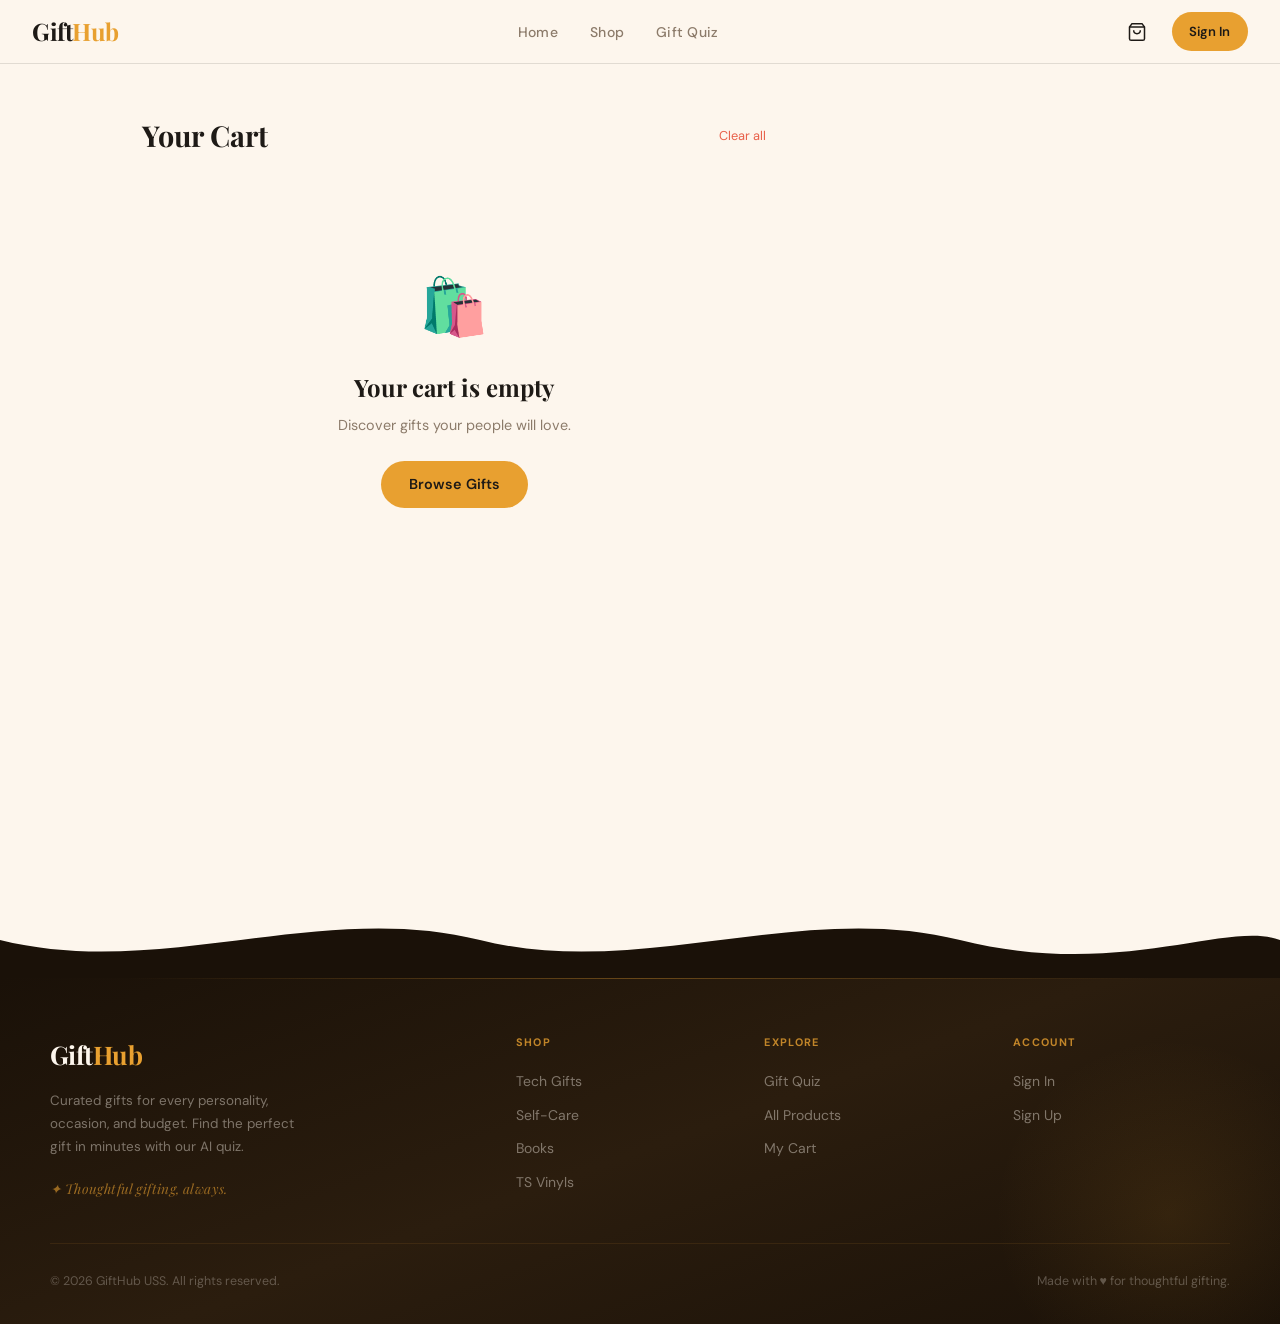
==== commit 010c60d1: "Update print statement from 'Hello' to 'Goodbye'" ====
--- a/checkout.html
+++ b/checkout.html
@@ -290,6 +290,81 @@
       .security-badges { gap: 0.75rem; flex-wrap: wrap; }
       .toast           { left: 1rem; right: 1rem; bottom: 1rem; }
     }
+    /* ── FORM SYSTEM FIX ─────────────────────────────────── */
+.form-row {
+  display: grid;
+  grid-template-columns: 1fr 1fr;
+  gap: 1rem;
+}
+
+.form-group {
+  display: flex;
+  flex-direction: column;
+  gap: 6px;
+  margin-bottom: 1rem;
+}
+
+.form-label {
+  font-size: 0.72rem;
+  font-weight: 600;
+  letter-spacing: 0.06em;
+  text-transform: uppercase;
+  color: var(--charcoal-mid);
+}
+
+.form-input {
+  width: 100%;
+  height: 46px;
+  padding: 0 1rem;
+  background: var(--white);
+  border: 1.5px solid var(--border-strong);
+  border-radius: 10px;
+  font-family: var(--font-body);
+  font-size: 0.88rem;
+  color: var(--charcoal);
+  outline: none;
+  transition: border-color var(--transition), box-shadow var(--transition), background var(--transition);
+  appearance: none;
+  -webkit-appearance: none;
+}
+
+.form-input::placeholder {
+  color: var(--muted-light);
+  font-size: 0.85rem;
+}
+
+.form-input:hover {
+  border-color: rgba(232,160,48,0.5);
+  background: #fffdf9;
+}
+
+.form-input:focus {
+  border-color: var(--amber);
+  background: #fffcf4;
+  box-shadow: 0 0 0 3px rgba(232,160,48,0.15), 0 2px 8px rgba(232,160,48,0.1);
+}
+
+textarea.form-input {
+  height: auto;
+  padding: 0.75rem 1rem;
+  resize: vertical;
+  line-height: 1.6;
+}
+
+select.form-input {
+  background-image: url("data:image/svg+xml,%3Csvg xmlns='http://www.w3.org/2000/svg' width='12' height='8' viewBox='0 0 12 8'%3E%3Cpath d='M1 1l5 5 5-5' stroke='%238C7B6A' stroke-width='1.5' fill='none' stroke-linecap='round'/%3E%3C/svg%3E");
+  background-repeat: no-repeat;
+  background-position: right 1rem center;
+  padding-right: 2.5rem;
+  cursor: pointer;
+}
+
+/* ── FORM ROW RESPONSIVE FIX ─────────────────────────── */
+@media (max-width: 600px) {
+  .form-row {
+    grid-template-columns: 1fr;
+  }
+}
   </style>
 </head>
 <body>
--- a/style.css
+++ b/style.css
@@ -137,7 +137,6 @@
   transition: all var(--transition);
   border: none;
   text-decoration: none;
-  /* NOTE: no white-space: nowrap here — product-actions handles it per-button */
 }
 .btn-primary {
   background: var(--amber);
@@ -163,7 +162,7 @@
   transform: translateY(-1px);
   box-shadow: 0 6px 20px rgba(232,96,74,0.35);
 }
-.btn-sm { padding: 0.5rem 1.1rem; font-size: 0.8rem; }
+.btn-sm { padding: 0.55rem 1.1rem; font-size: 0.82rem; }
 .btn-full { width: 100%; }
 
 /* ─── CARDS ───────────────────────────────────────────── */
@@ -269,22 +268,19 @@
   font-size: 1.05rem;
   font-weight: 700;
   color: var(--amber-dark);
-  margin-bottom: 10px;
-}
-
-/* ─── PRODUCT ACTIONS — THE FIX ──────────────────────── */
+  margin-bottom: 12px;
+}
+
+/* ─── PRODUCT ACTIONS — stacked vertically ─────────────── */
 .product-actions {
   display: flex;
-  gap: 6px;
+  flex-direction: column;
+  gap: 8px;
 }
 .product-actions .btn {
-  flex: 1;
-  min-width: 0;
-  padding: 0.48rem 0.6rem;
-  font-size: 0.78rem;
-  white-space: nowrap;
-  overflow: hidden;
-  text-overflow: ellipsis;
+  width: 100%;
+  padding: 0.6rem 1rem;
+  font-size: 0.82rem;
   justify-content: center;
   text-align: center;
 }
@@ -358,101 +354,135 @@
 .toast.show { transform: translateY(0); }
 
 /* ─── FOOTER ──────────────────────────────────────────── */
+/* ─── FOOTER WAVE TRANSITION ─────────────────────── */
+.footer-wave {
+  display: block;
+  line-height: 0;
+  margin-bottom: -2px;
+  background: #FDF6ED; /* matches whatever section is above */
+}
+.footer-wave svg {
+  width: 100%;
+  height: 80px;
+  display: block;
+}
+
+/* ─── FOOTER ──────────────────────────────────────── */
 footer {
-  background: var(--charcoal);
+  background: linear-gradient(160deg, #1a1108 0%, #2b1d0e 50%, #1a1108 100%);
   color: var(--muted-light);
-  padding: 3rem 2rem 2rem;
-  margin-top: 4rem;
-}
+  padding: 3.5rem 2rem 2rem;
+  position: relative;
+  overflow: hidden;
+}
+
+/* amber glow bottom-right */
+footer::before {
+  content: '';
+  position: absolute;
+  bottom: -80px; right: -80px;
+  width: 380px; height: 380px;
+  background: radial-gradient(circle, rgba(232,160,48,0.1) 0%, transparent 65%);
+  pointer-events: none;
+}
+
+/* top amber shimmer line */
+footer::after {
+  content: '';
+  position: absolute;
+  top: 0; left: 10%; right: 10%;
+  height: 1px;
+  background: linear-gradient(90deg, transparent, rgba(232,160,48,0.35), transparent);
+}
+
 .footer-inner {
   max-width: 1180px;
   margin: 0 auto;
   display: grid;
   grid-template-columns: 2fr 1fr 1fr 1fr;
   gap: 2rem;
-  padding-bottom: 2rem;
-  border-bottom: 1px solid rgba(255,255,255,0.08);
-}
+  padding-bottom: 2.5rem;
+  border-bottom: 1px solid rgba(232,160,48,0.1);
+  position: relative;
+  z-index: 1;
+}
+
+.footer-brand {}
+
 .footer-logo {
   font-family: var(--font-display);
-  font-size: 1.4rem;
+  font-size: 1.6rem;
   font-weight: 700;
   color: var(--cream);
-  margin-bottom: 0.75rem;
+  margin-bottom: 0.85rem;
+  letter-spacing: -0.02em;
 }
 .footer-logo span { color: var(--amber); }
-.footer-desc { font-size: 0.85rem; line-height: 1.7; max-width: 260px; }
+
+.footer-desc {
+  font-size: 0.84rem;
+  line-height: 1.72;
+  max-width: 260px;
+  color: rgba(253,246,237,0.42);
+}
+
+.footer-tagline {
+  margin-top: 1.25rem;
+  font-family: var(--font-display);
+  font-size: 0.85rem;
+  font-style: italic;
+  color: rgba(232,160,48,0.6);
+  letter-spacing: 0.03em;
+}
+
 .footer-col h4 {
-  font-size: 0.75rem;
-  font-weight: 700;
-  letter-spacing: 0.1em;
+  font-size: 0.68rem;
+  font-weight: 700;
+  letter-spacing: 0.12em;
   text-transform: uppercase;
-  color: var(--cream);
-  margin-bottom: 1rem;
+  color: var(--amber);
+  margin-bottom: 1.1rem;
+  opacity: 0.8;
 }
 .footer-col ul { list-style: none; }
-.footer-col ul li { margin-bottom: 0.5rem; }
+.footer-col ul li { margin-bottom: 0.6rem; }
 .footer-col ul li a {
   text-decoration: none;
-  color: var(--muted-light);
-  font-size: 0.85rem;
+  color: rgba(253,246,237,0.42);
+  font-size: 0.875rem;
   transition: color var(--transition);
+  position: relative;
+}
+.footer-col ul li a::after {
+  content: '';
+  position: absolute;
+  bottom: -2px; left: 0;
+  width: 0; height: 1px;
+  background: var(--amber);
+  transition: width 0.28s ease;
 }
 .footer-col ul li a:hover { color: var(--amber); }
+.footer-col ul li a:hover::after { width: 100%; }
+
 .footer-bottom {
   max-width: 1180px;
-  margin: 1.5rem auto 0;
+  margin: 1.75rem auto 0;
   display: flex;
   align-items: center;
   justify-content: space-between;
-  font-size: 0.8rem;
-}
-
-/* ─── FORM ELEMENTS ───────────────────────────────────── */
-.form-group { margin-bottom: 1.25rem; }
-.form-label {
-  display: block;
-  font-size: 0.8rem;
-  font-weight: 600;
-  color: var(--charcoal-mid);
-  margin-bottom: 6px;
-  letter-spacing: 0.02em;
-}
-.form-input {
-  width: 100%;
-  padding: 0.75rem 1rem;
-  border: 1.5px solid var(--border-strong);
-  border-radius: var(--radius-sm);
-  font-family: var(--font-body);
-  font-size: 0.9rem;
-  color: var(--charcoal);
-  background: var(--white);
-  transition: border-color var(--transition), box-shadow var(--transition);
-  outline: none;
-  /* Prevent iOS zoom on focus (font-size must be ≥16px on iOS) */
-  -webkit-appearance: none;
-}
-.form-input:focus {
-  border-color: var(--amber);
-  box-shadow: 0 0 0 3px rgba(232,160,48,0.15);
-}
-.form-input::placeholder { color: var(--muted-light); }
-.form-row { display: grid; grid-template-columns: 1fr 1fr; gap: 1rem; }
-
-/* ─── DIVIDER ─────────────────────────────────────────── */
-.divider {
-  display: flex;
-  align-items: center;
-  gap: 1rem;
-  color: var(--muted-light);
-  font-size: 0.8rem;
-  margin: 1.5rem 0;
-}
-.divider::before, .divider::after {
-  content: '';
-  flex: 1;
-  height: 1px;
-  background: var(--border);
+  font-size: 0.78rem;
+  color: rgba(253,246,237,0.28);
+  position: relative;
+  z-index: 1;
+}
+
+@media (max-width: 768px) {
+  .footer-inner { grid-template-columns: 1fr 1fr; }
+  .footer-bottom { flex-direction: column; gap: 0.5rem; text-align: center; }
+  .footer-wave svg { height: 50px; }
+}
+@media (max-width: 480px) {
+  .footer-inner { grid-template-columns: 1fr; gap: 1.5rem; }
 }
 
 /* ─── PAGE WRAPPER ────────────────────────────────────── */
@@ -542,12 +572,11 @@
 @media (max-width: 480px) {
   .grid-4 { grid-template-columns: repeat(2, 1fr); gap: 0.75rem; }
   .grid-3 { grid-template-columns: 1fr; }
-  /* Product card — tighter on small phones */
-  .product-info { padding: 0.7rem 0.8rem 0.9rem; }
+  .product-info { padding: 0.75rem 0.85rem 1rem; }
   .product-name { font-size: 0.875rem; }
-  .product-price { font-size: 0.9rem; margin-bottom: 8px; }
-  .product-actions { gap: 5px; }
-  .product-actions .btn { font-size: 0.72rem; padding: 0.4rem 0.45rem; }
+  .product-price { font-size: 0.95rem; margin-bottom: 10px; }
+  .product-actions { gap: 6px; }
+  .product-actions .btn { font-size: 0.78rem; padding: 0.55rem 1rem; }
   .footer-inner { grid-template-columns: 1fr; gap: 1.5rem; }
   .toast { left: 1rem; right: 1rem; bottom: 1rem; }
 }
